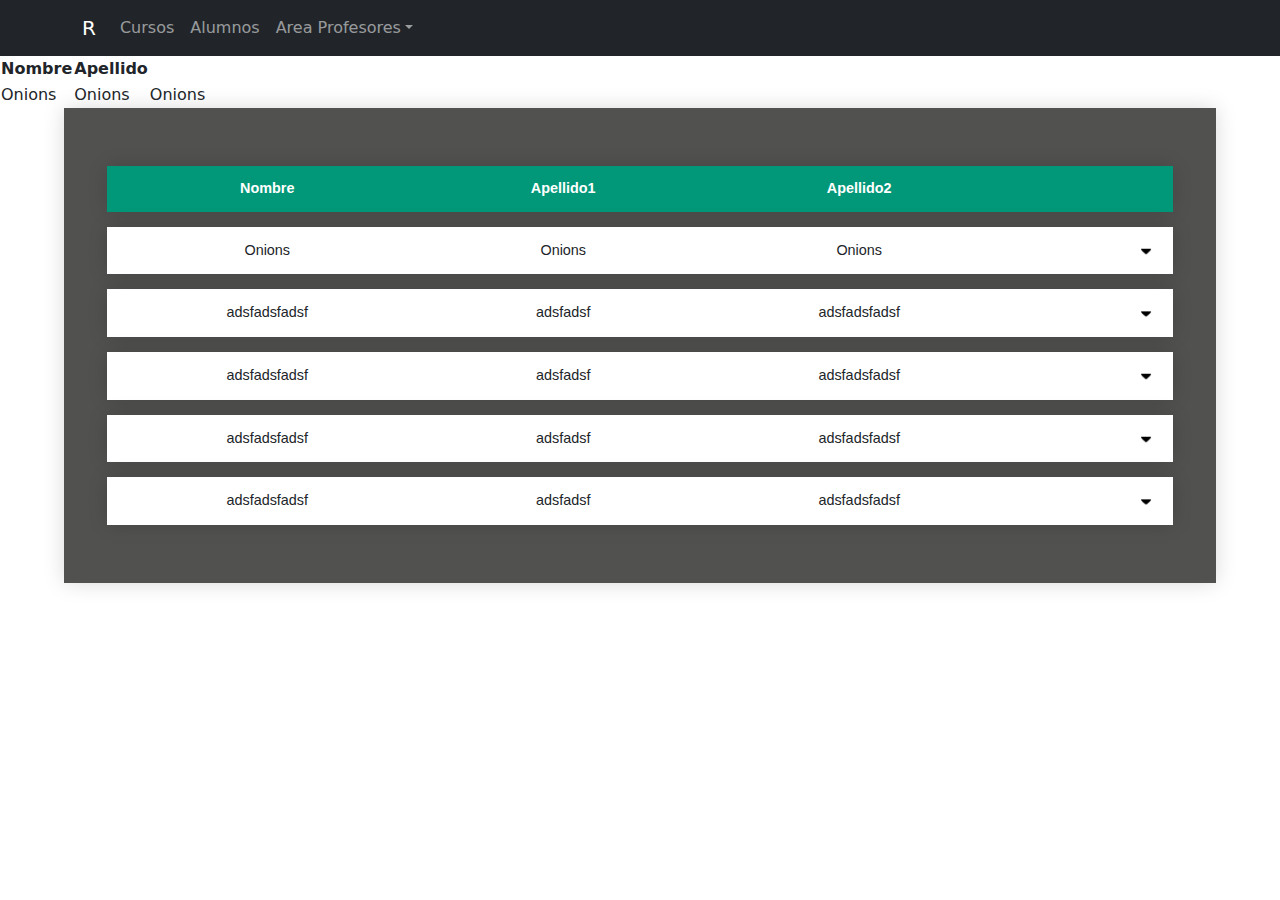
==== src/main/webapp/WEB-INF/templates/alumnos.html @ d771a521 "adaptacion servlet al html" ====
<!DOCTYPE html>
<html lang="en" xmlns:th="http://www.thymeleaf.org">
<head>
    <meta charset="UTF-8">
    <meta http-equiv="X-UA-Compatible" content="IE=edge">
    <meta name="viewport" content="width=device-width, initial-scale=1.0">
    <link rel="stylesheet" href="alumno.css"/>
    <link rel="stylesheet" href="bootstrap.min.css"/>
    <title>Document</title>
</head>
<body>

    <nav class="navbar navbar-expand-xl navbar-dark bg-dark">
          <div class="container">
            <a class="navbar-brand" href="#">R</a>
            <button class="navbar-toggler d-lg-none" type="button" data-bs-toggle="collapse" data-bs-target="#collapsibleNavId" aria-controls="collapsibleNavId"
                aria-expanded="false" aria-label="Toggle navigation">
                <span class="navbar-toggler-icon"></span>
            </button>
            <div class="collapse navbar-collapse" id="collapsibleNavId">
                <ul class="navbar-nav me-auto mt-2 mt-lg-0">
                    <li class="nav-item active">
                        <a class="nav-link" href="#">Cursos <span class="visually-hidden">(current)</span></a>
                    </li>
                    <li class="nav-item">
                        <a class="nav-link" href="alumnos.html">Alumnos</a>
                    </li>
                    <li class="nav-item dropdown">
                        <a class="nav-link dropdown-toggle" href="#" id="dropdownId" data-bs-toggle="dropdown" aria-haspopup="true" aria-expanded="false">Area Profesores</a>
                        <div class="dropdown-menu" aria-labelledby="dropdownId">
                            <a class="dropdown-item" href="#">Action 1</a>
                            <a class="dropdown-item" href="#">Action 2</a>
                        </div>
                    </li>
                </ul>
             
            </div>
      </div>
    </nav>
 <table>
          <tr>
              <th>Nombre</th>
              <th>Apellido</th>
          </tr>

          <tr th:each="Alumnos : ${Alumnos}">
              <td th:text="${prod.Nombre}">Onions</td>
              <td th:text="${prod.name}">Onions</td>
              <td th:text="${prod.name}">Onions</td>
          </tr>

      <div id="resp-table">

      <table class="tabla-alumnos">
        <thead>    
            <tr>
                <th>Nombre</th>
                <th>Apellido1</th>
                <th>Apellido2</th>
                <th></th>
            </tr>
        </thead>
        <tbody>

            <tr th:each="Alumnos : ${Alumnos}">
                <td th:text="${prod.Nombre}">Onions</td>
                <td th:text="${prod.name}">Onions</td>
                <td th:text="${prod.name}">Onions</td>
                <td>
                    <div class="dropdown" style="float:right;">
                        <button class="dropbtn"> <img src="icons8-sort-down-26.png"></button>
                        <div class="dropdown-content">
                        <a href="#">Modificar</a>
                        <a href="#">Eliminar</a>
                        </div>
                      </div>

                 </td>
            </tr>

            <tr>
                <td scope="row">adsfadsfadsf</td>
                <td>adsfadsf</td>
                <td>adsfadsfadsf</td>
                <td>
                    <div class="dropdown" style="float:right;">
                        <button class="dropbtn"> <img src="icons8-sort-down-26.png" ></button>
                        <div class="dropdown-content">
                        <a href="#">Modificar</a>
                        <a href="#">Eliminar</a>
                        </div>
                      </div>

                 </td>
            </tr>

            <tr>
                  <td scope="row">adsfadsfadsf</td>
                  <td>adsfadsf</td>
                  <td>adsfadsfadsf</td>
                  <td>
                    <div class="dropdown" style="float:right;">
                        <button class="dropbtn"> <img src="icons8-sort-down-26.png" ></button>
                        <div class="dropdown-content">
                        <a href="#">Modificar</a>
                        <a href="#">Eliminar</a>
                        </div>
                      </div>

                 </td>
              </tr>

                <tr>
                  <td scope="row">adsfadsfadsf</td>
                  <td>adsfadsf</td>
                  <td>adsfadsfadsf</td>
                  <td>
                    <div class="dropdown" style="float:right;">
                        <button class="dropbtn"> <img src="icons8-sort-down-26.png" ></button>
                        <div class="dropdown-content">
                        <a href="#">Modificar</a>
                        <a href="#">Eliminar</a>
                        </div>
                      </div>

                 </td>
              </tr>

              <tr>
                <td scope="row">adsfadsfadsf</td>
                <td>adsfadsf</td>
                <td>adsfadsfadsf</td>
                <td>
                    <div class="dropdown" style="float:right;">
                        <button class="dropbtn"> <img src="icons8-sort-down-26.png" ></button>
                        <div class="dropdown-content">
                        <a href="#">Modificar</a>
                        <a href="#">Eliminar</a>
                        </div>
                      </div>

                 </td>
            </tr>
        </tbody>
      </table>
    </div>
    <script src="js/bootstrap.bundle.min.js"></script>
</body>
</html>
---- src/main/webapp/WEB-INF/templates/alumno.css ----
.tabla-alumnos{
    border-collapse: separate;
    border-spacing: 0 15px;
    margin-left:5% ;
    margin-right: 5%;
    padding: 3em;
    font-size: 0.9em;
    font-family: sans-serif;
    min-width: 90%;
    box-shadow: 0 0 20px rgba(0, 0, 0, 0.15);
    background-color: rgb(81, 81, 80);
}

.tabla-alumnos thead{
    background-color: #009879;
    color: #ffffff;
    text-align: center;
    border-radius: 5px;
    box-shadow: 0 0 20px rgba(0, 0, 0, 0.15);
}

.tabla-alumnos th,
.tabla-alumnos td {
    padding: 12px 15px;
    text-align: center;
}

.tabla-alumnos tbody tr {
    border-radius: 5px;
    box-shadow: 0 0 20px rgba(0, 0, 0, 0.15);
    background-color: white;

}

.tabla-alumnos tbody  tr td:last-of-type {
text-align: right;

}

.tabla-alumnos tbody tr:hover {
    background-color: #d1ecd1;
}


.tabla-alumnos tbody tr:last-of-type {
    border-bottom: 2px solid #009879;
}

.tabla-alumnos tbody tr.active-row {
    font-weight: bold;
    color: #009879;
    border-radius: 5px;
    box-shadow: 0 0 20px rgba(0, 0, 0, 0.15);
}

.tabla-alumnos tr td a{
    text-decoration: none;
    color: black;
    width: 30px;
}


.dropbtn {

    cursor: pointer;
    border: none;
    background-color: inherit;
  }
  
  .dropdown {
    position: relative;
    display: inline-block;
  }
  
  .dropdown-content {
    display: none;
    position: absolute;
    right: 0;
    background-color: #f9f9f9;
    min-width: 10em;
    box-shadow: 0px 8px 16px 0px rgba(0,0,0,0.2);
    z-index: 2;
    border-radius: 10px;
  }
  
  .dropdown-content a {
      text-align: left;
    color: black;
    padding: 3px 5px;
    min-width: 10em;
    text-decoration: none;
    display: block;
  }
  
  .dropdown-content a:hover {
      background-color: #f1f1f1;
      border-radius: 10px;

    }
  
  .dropdown:hover .dropdown-content {
    display: block;
  }
  
  .dropdown:hover .dropbtn {
    transform: rotate(180deg);
}

    .dropdown button img{
        height: 0.8em;
    }
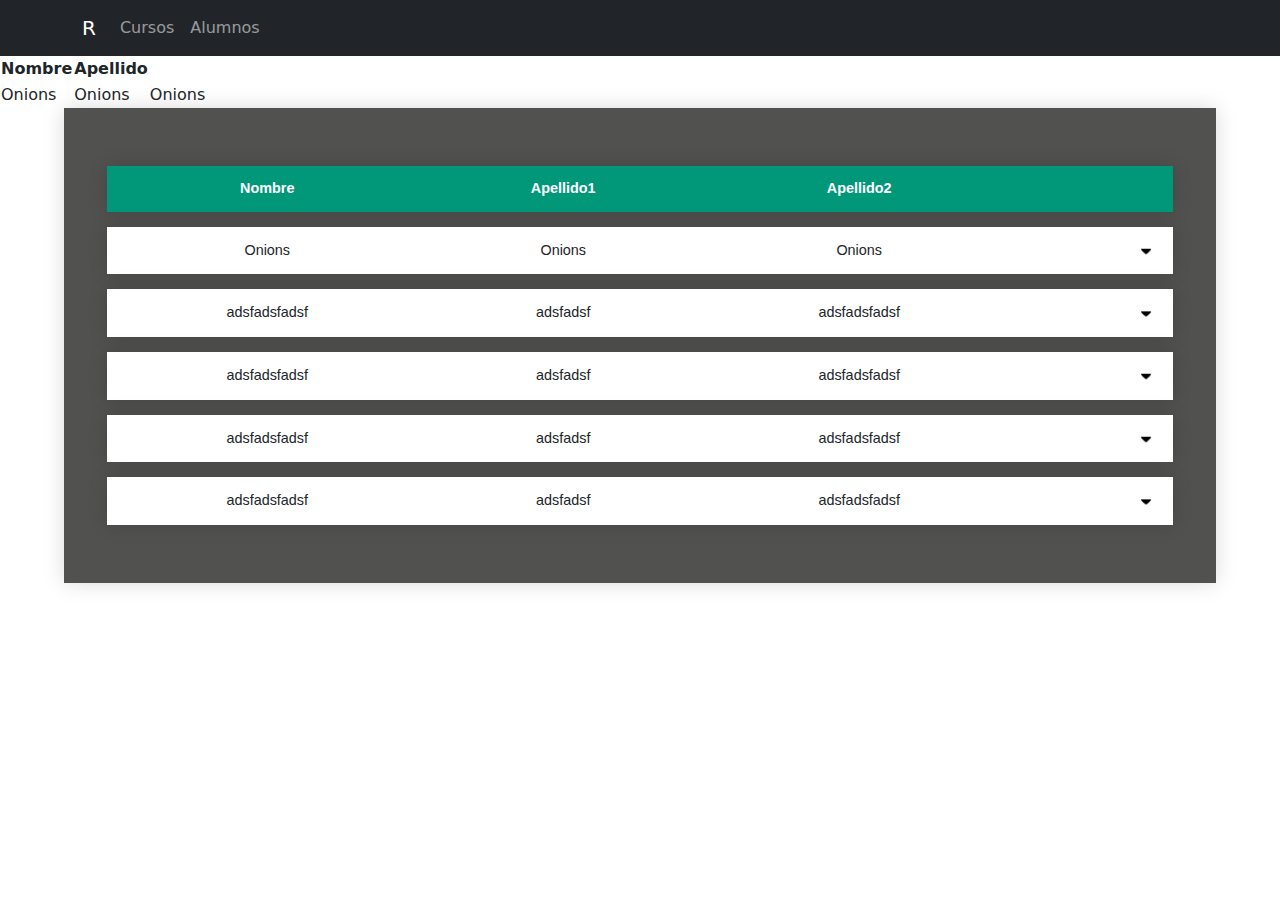
==== commit 12ff3d1a: "Arreglo navbar" ====
--- a/src/main/webapp/WEB-INF/templates/alumnos.html
+++ b/src/main/webapp/WEB-INF/templates/alumnos.html
@@ -9,34 +9,30 @@
     <title>Document</title>
 </head>
 <body>
+   
 
-    <nav class="navbar navbar-expand-xl navbar-dark bg-dark">
-          <div class="container">
-            <a class="navbar-brand" href="#">R</a>
-            <button class="navbar-toggler d-lg-none" type="button" data-bs-toggle="collapse" data-bs-target="#collapsibleNavId" aria-controls="collapsibleNavId"
-                aria-expanded="false" aria-label="Toggle navigation">
-                <span class="navbar-toggler-icon"></span>
-            </button>
-            <div class="collapse navbar-collapse" id="collapsibleNavId">
-                <ul class="navbar-nav me-auto mt-2 mt-lg-0">
-                    <li class="nav-item active">
-                        <a class="nav-link" href="#">Cursos <span class="visually-hidden">(current)</span></a>
-                    </li>
-                    <li class="nav-item">
-                        <a class="nav-link" href="alumnos.html">Alumnos</a>
-                    </li>
-                    <li class="nav-item dropdown">
-                        <a class="nav-link dropdown-toggle" href="#" id="dropdownId" data-bs-toggle="dropdown" aria-haspopup="true" aria-expanded="false">Area Profesores</a>
-                        <div class="dropdown-menu" aria-labelledby="dropdownId">
-                            <a class="dropdown-item" href="#">Action 1</a>
-                            <a class="dropdown-item" href="#">Action 2</a>
-                        </div>
-                    </li>
-                </ul>
-             
-            </div>
-      </div>
-    </nav>
+    <nav>
+        <nav class="navbar navbar-expand-xl navbar-dark bg-dark">
+              <div class="container">
+                <a class="navbar-brand" href="../index.html">R</a>
+                <button class="navbar-toggler d-lg-none" type="button" data-bs-toggle="collapse" data-bs-target="#collapsibleNavId" aria-controls="collapsibleNavId"
+                    aria-expanded="false" aria-label="Toggle navigation">
+                    <span class="navbar-toggler-icon"></span>
+                </button>
+                <div class="collapse navbar-collapse" id="collapsibleNavId">
+                    <ul class="navbar-nav me-auto mt-2 mt-lg-0">
+                        <li class="nav-item active">
+                            <a class="nav-link" href="Cursos/Curso.html">Cursos <span class="visually-hidden">(current)</span></a>
+                        </li>
+                        <li class="nav-item">
+                            <a class="nav-link" href="alumnos.html">Alumnos</a>
+                        </li>
+                    </ul>
+                 
+                </div>
+          </div>
+        </nav>
+
  <table>
           <tr>
               <th>Nombre</th>
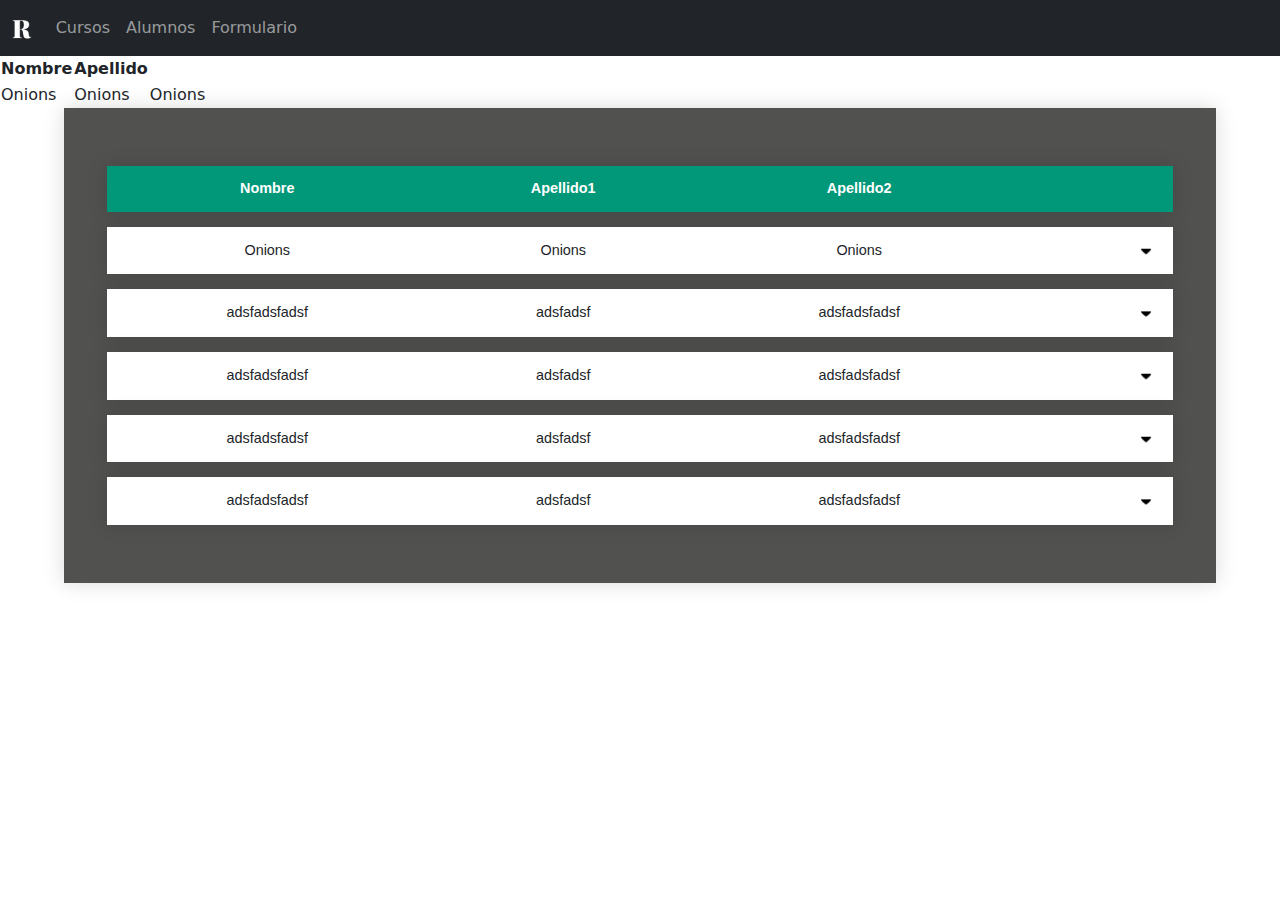
==== commit 266909c3: "Cambios varios" ====
--- a/src/main/webapp/WEB-INF/templates/alumnos.html
+++ b/src/main/webapp/WEB-INF/templates/alumnos.html
@@ -10,28 +10,26 @@
 </head>
 <body>
    
-
     <nav>
-        <nav class="navbar navbar-expand-xl navbar-dark bg-dark">
-              <div class="container">
-                <a class="navbar-brand" href="../index.html">R</a>
-                <button class="navbar-toggler d-lg-none" type="button" data-bs-toggle="collapse" data-bs-target="#collapsibleNavId" aria-controls="collapsibleNavId"
-                    aria-expanded="false" aria-label="Toggle navigation">
-                    <span class="navbar-toggler-icon"></span>
-                </button>
-                <div class="collapse navbar-collapse" id="collapsibleNavId">
-                    <ul class="navbar-nav me-auto mt-2 mt-lg-0">
+        <nav class="navbar navbar-expand-lg navbar-dark bg-dark">
+              <div class="container-fluid">
+                <a class="navbar-brand" href="../index.html"><img src="R.png" style="height: 1em;"></a>
+                     <ul class="navbar-nav me-auto mt-2 mt-lg-0">
                         <li class="nav-item active">
                             <a class="nav-link" href="Cursos/Curso.html">Cursos <span class="visually-hidden">(current)</span></a>
                         </li>
                         <li class="nav-item">
                             <a class="nav-link" href="alumnos.html">Alumnos</a>
                         </li>
+                        <li class="nav-item">
+                            <a class="nav-link" href="Apuntate/apuntate.html">Formulario</a>
+                        </li>
                     </ul>
                  
                 </div>
           </div>
         </nav>
+   
 
  <table>
           <tr>
@@ -68,6 +66,7 @@
                         <div class="dropdown-content">
                         <a href="#">Modificar</a>
                         <a href="#">Eliminar</a>
+                        <a href="#">Mostrar notas</a>
                         </div>
                       </div>
 
@@ -100,6 +99,8 @@
                         <div class="dropdown-content">
                         <a href="#">Modificar</a>
                         <a href="#">Eliminar</a>
+                        <a href="#">Mostrar notas</a>
+
                         </div>
                       </div>
 
@@ -116,6 +117,8 @@
                         <div class="dropdown-content">
                         <a href="#">Modificar</a>
                         <a href="#">Eliminar</a>
+                        <a href="#">Mostrar notas</a>
+
                         </div>
                       </div>
 
@@ -132,6 +135,8 @@
                         <div class="dropdown-content">
                         <a href="#">Modificar</a>
                         <a href="#">Eliminar</a>
+                        <a href="#">Mostrar notas</a>
+
                         </div>
                       </div>
 
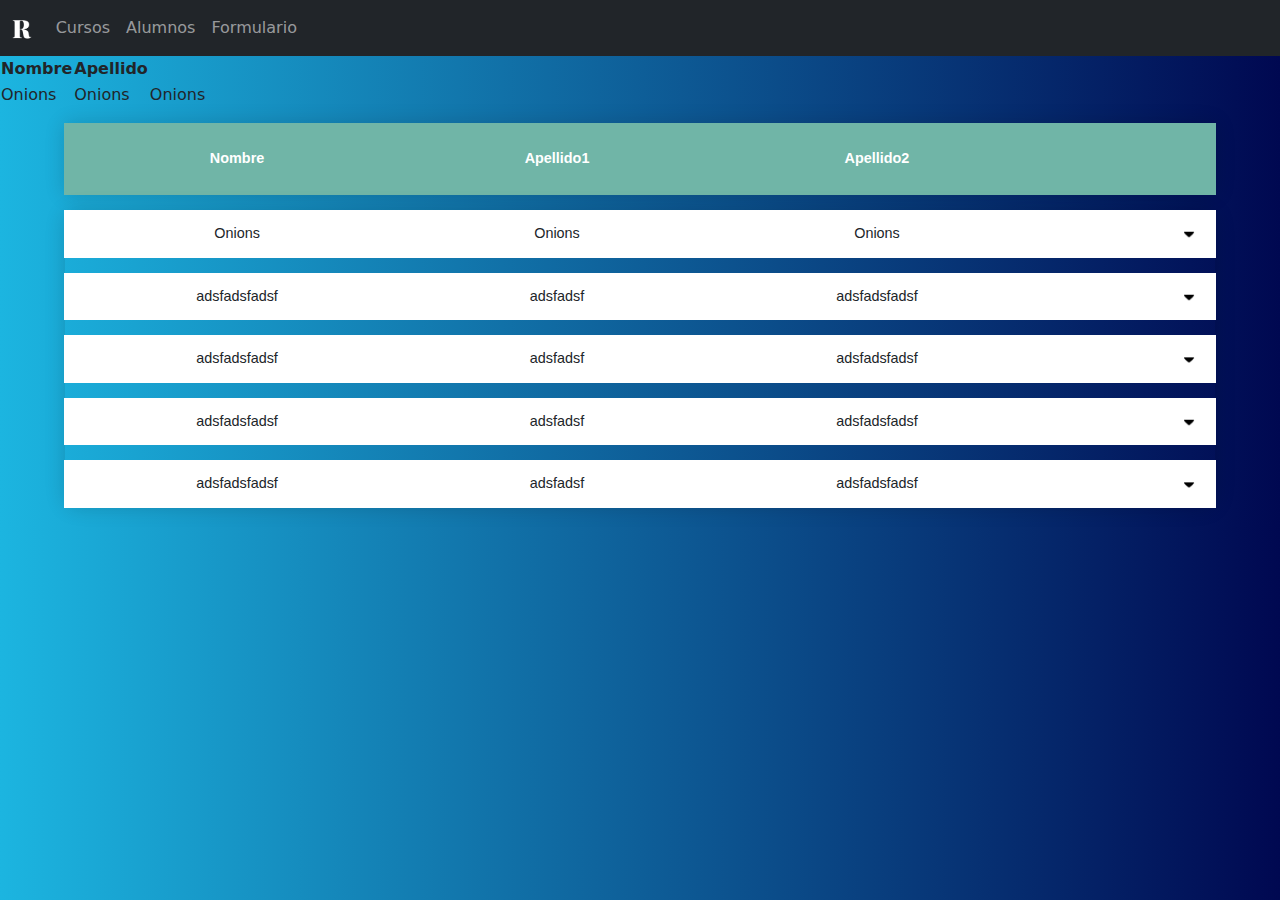
==== commit 1bb27e35: "Toques finales antes de diseño" ====
--- a/src/main/webapp/WEB-INF/templates/alumnos.html
+++ b/src/main/webapp/WEB-INF/templates/alumnos.html
@@ -44,6 +44,7 @@
           </tr>
 
       <div id="resp-table">
+</table>
 
       <table class="tabla-alumnos">
         <thead>    
@@ -64,9 +65,9 @@
                     <div class="dropdown" style="float:right;">
                         <button class="dropbtn"> <img src="icons8-sort-down-26.png"></button>
                         <div class="dropdown-content">
-                        <a href="#">Modificar</a>
-                        <a href="#">Eliminar</a>
-                        <a href="#">Mostrar notas</a>
+                            <a href="Apuntate/apuntate.html">Modificar</a>
+                            <a href="#">Eliminar</a>
+                        <a href="Mostrar NOtas/mostrar.html">Mostrar notas</a>
                         </div>
                       </div>
 
@@ -75,14 +76,16 @@
 
             <tr>
                 <td scope="row">adsfadsfadsf</td>
-                <td>adsfadsf</td>
+                <td >adsfadsf</td>
                 <td>adsfadsfadsf</td>
                 <td>
                     <div class="dropdown" style="float:right;">
                         <button class="dropbtn"> <img src="icons8-sort-down-26.png" ></button>
                         <div class="dropdown-content">
-                        <a href="#">Modificar</a>
-                        <a href="#">Eliminar</a>
+                            <a href="Apuntate/apuntate.html">Modificar</a>
+                            <a href="#">Eliminar</a>
+                        <a href="Mostrar NOtas/mostrar.html">Mostrar notas</a>
+
                         </div>
                       </div>
 
@@ -97,9 +100,10 @@
                     <div class="dropdown" style="float:right;">
                         <button class="dropbtn"> <img src="icons8-sort-down-26.png" ></button>
                         <div class="dropdown-content">
-                        <a href="#">Modificar</a>
+                        <a href="Apuntate/apuntate.html">Modificar</a>
                         <a href="#">Eliminar</a>
-                        <a href="#">Mostrar notas</a>
+                        <a href="Mostrar NOtas/mostrar.html">Mostrar notas</a>
+
 
                         </div>
                       </div>
@@ -115,9 +119,9 @@
                     <div class="dropdown" style="float:right;">
                         <button class="dropbtn"> <img src="icons8-sort-down-26.png" ></button>
                         <div class="dropdown-content">
-                        <a href="#">Modificar</a>
-                        <a href="#">Eliminar</a>
-                        <a href="#">Mostrar notas</a>
+                            <a href="Apuntate/apuntate.html">Modificar</a>
+                            <a href="#">Eliminar</a>
+                        <a href="Mostrar NOtas/mostrar.html">Mostrar notas</a>
 
                         </div>
                       </div>
@@ -133,9 +137,9 @@
                     <div class="dropdown" style="float:right;">
                         <button class="dropbtn"> <img src="icons8-sort-down-26.png" ></button>
                         <div class="dropdown-content">
-                        <a href="#">Modificar</a>
+                        <a href="Apuntate/apuntate.html">Modificar</a>
                         <a href="#">Eliminar</a>
-                        <a href="#">Mostrar notas</a>
+                        <a href="Mostrar NOtas/mostrar.html">Mostrar notas</a>
 
                         </div>
                       </div>
@@ -145,6 +149,13 @@
         </tbody>
       </table>
     </div>
+
+  
+
+
+
+
+
     <script src="js/bootstrap.bundle.min.js"></script>
 </body>
 </html>--- a/src/main/webapp/WEB-INF/templates/alumno.css
+++ b/src/main/webapp/WEB-INF/templates/alumno.css
@@ -1,23 +1,37 @@
+body{
+  background: linear-gradient(90deg, #1CB5E0 0%, #000851 100%);
+  font-family: Arial, Helvetica, sans-serif;
+}
+
+
 .tabla-alumnos{
     border-collapse: separate;
     border-spacing: 0 15px;
     margin-left:5% ;
     margin-right: 5%;
-    padding: 3em;
     font-size: 0.9em;
     font-family: sans-serif;
     min-width: 90%;
-    box-shadow: 0 0 20px rgba(0, 0, 0, 0.15);
-    background-color: rgb(81, 81, 80);
+    border-radius: 10px;
+    
 }
 
 .tabla-alumnos thead{
-    background-color: #009879;
+    background-color: #70b5a7;
     color: #ffffff;
     text-align: center;
     border-radius: 5px;
     box-shadow: 0 0 20px rgba(0, 0, 0, 0.15);
 }
+
+.tabla-alumnos thead tr{
+  height: 5em;
+  font-weight: bolder;
+  border-radius: 5px;
+}
+
+
+
 
 .tabla-alumnos th,
 .tabla-alumnos td {
@@ -25,20 +39,21 @@
     text-align: center;
 }
 
-.tabla-alumnos tbody tr {
-    border-radius: 5px;
+.tabla-alumnos tbody {
     box-shadow: 0 0 20px rgba(0, 0, 0, 0.15);
     background-color: white;
+    border-radius: 1em;
+  }
 
+.tabla-alumnos tbody tr {
+  border-radius: 5px;
 }
 
-.tabla-alumnos tbody  tr td:last-of-type {
-text-align: right;
 
-}
+
 
 .tabla-alumnos tbody tr:hover {
-    background-color: #d1ecd1;
+  color: #898989;
 }
 
 
@@ -108,4 +123,6 @@
 
     .dropdown button img{
         height: 0.8em;
-    }+    }
+
+    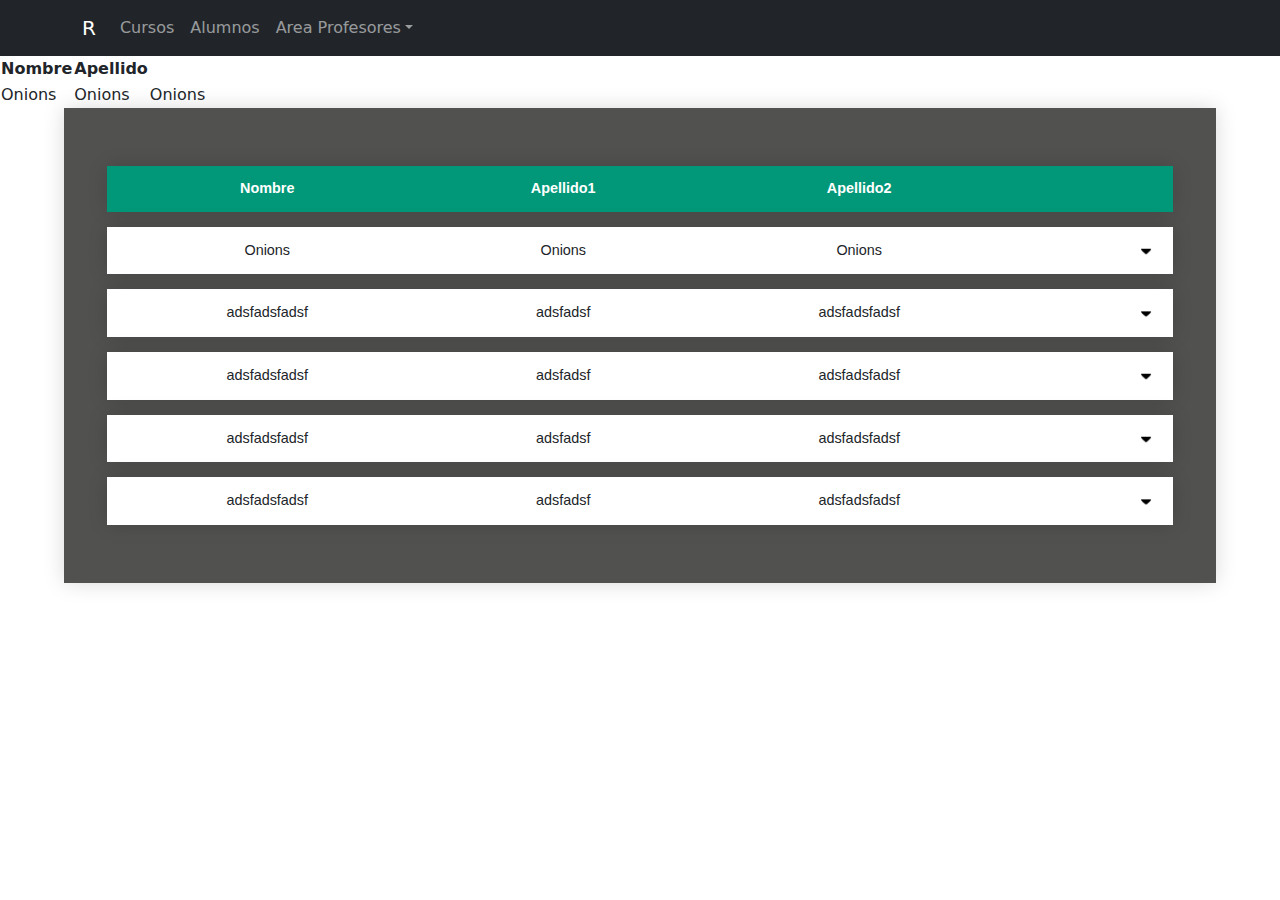
==== commit ba524c4a: "uniendo ramas en uso2" ====
--- a/src/main/webapp/WEB-INF/templates/alumnos.html
+++ b/src/main/webapp/WEB-INF/templates/alumnos.html
@@ -9,28 +9,34 @@
     <title>Document</title>
 </head>
 <body>
-   
-    <nav>
-        <nav class="navbar navbar-expand-lg navbar-dark bg-dark">
-              <div class="container-fluid">
-                <a class="navbar-brand" href="../index.html"><img src="R.png" style="height: 1em;"></a>
-                     <ul class="navbar-nav me-auto mt-2 mt-lg-0">
-                        <li class="nav-item active">
-                            <a class="nav-link" href="Cursos/Curso.html">Cursos <span class="visually-hidden">(current)</span></a>
-                        </li>
-                        <li class="nav-item">
-                            <a class="nav-link" href="alumnos.html">Alumnos</a>
-                        </li>
-                        <li class="nav-item">
-                            <a class="nav-link" href="Apuntate/apuntate.html">Formulario</a>
-                        </li>
-                    </ul>
-                 
-                </div>
-          </div>
-        </nav>
-   
 
+    <nav class="navbar navbar-expand-xl navbar-dark bg-dark">
+          <div class="container">
+            <a class="navbar-brand" href="#">R</a>
+            <button class="navbar-toggler d-lg-none" type="button" data-bs-toggle="collapse" data-bs-target="#collapsibleNavId" aria-controls="collapsibleNavId"
+                aria-expanded="false" aria-label="Toggle navigation">
+                <span class="navbar-toggler-icon"></span>
+            </button>
+            <div class="collapse navbar-collapse" id="collapsibleNavId">
+                <ul class="navbar-nav me-auto mt-2 mt-lg-0">
+                    <li class="nav-item active">
+                        <a class="nav-link" href="#">Cursos <span class="visually-hidden">(current)</span></a>
+                    </li>
+                    <li class="nav-item">
+                        <a class="nav-link" href="alumnos.html">Alumnos</a>
+                    </li>
+                    <li class="nav-item dropdown">
+                        <a class="nav-link dropdown-toggle" href="#" id="dropdownId" data-bs-toggle="dropdown" aria-haspopup="true" aria-expanded="false">Area Profesores</a>
+                        <div class="dropdown-menu" aria-labelledby="dropdownId">
+                            <a class="dropdown-item" href="#">Action 1</a>
+                            <a class="dropdown-item" href="#">Action 2</a>
+                        </div>
+                    </li>
+                </ul>
+             
+            </div>
+      </div>
+    </nav>
  <table>
           <tr>
               <th>Nombre</th>
@@ -44,7 +50,6 @@
           </tr>
 
       <div id="resp-table">
-</table>
 
       <table class="tabla-alumnos">
         <thead>    
@@ -65,9 +70,8 @@
                     <div class="dropdown" style="float:right;">
                         <button class="dropbtn"> <img src="icons8-sort-down-26.png"></button>
                         <div class="dropdown-content">
-                            <a href="Apuntate/apuntate.html">Modificar</a>
-                            <a href="#">Eliminar</a>
-                        <a href="Mostrar NOtas/mostrar.html">Mostrar notas</a>
+                        <a href="#">Modificar</a>
+                        <a href="#">Eliminar</a>
                         </div>
                       </div>
 
@@ -76,16 +80,14 @@
 
             <tr>
                 <td scope="row">adsfadsfadsf</td>
-                <td >adsfadsf</td>
+                <td>adsfadsf</td>
                 <td>adsfadsfadsf</td>
                 <td>
                     <div class="dropdown" style="float:right;">
                         <button class="dropbtn"> <img src="icons8-sort-down-26.png" ></button>
                         <div class="dropdown-content">
-                            <a href="Apuntate/apuntate.html">Modificar</a>
-                            <a href="#">Eliminar</a>
-                        <a href="Mostrar NOtas/mostrar.html">Mostrar notas</a>
-
+                        <a href="#">Modificar</a>
+                        <a href="#">Eliminar</a>
                         </div>
                       </div>
 
@@ -100,11 +102,8 @@
                     <div class="dropdown" style="float:right;">
                         <button class="dropbtn"> <img src="icons8-sort-down-26.png" ></button>
                         <div class="dropdown-content">
-                        <a href="Apuntate/apuntate.html">Modificar</a>
+                        <a href="#">Modificar</a>
                         <a href="#">Eliminar</a>
-                        <a href="Mostrar NOtas/mostrar.html">Mostrar notas</a>
-
-
                         </div>
                       </div>
 
@@ -119,10 +118,8 @@
                     <div class="dropdown" style="float:right;">
                         <button class="dropbtn"> <img src="icons8-sort-down-26.png" ></button>
                         <div class="dropdown-content">
-                            <a href="Apuntate/apuntate.html">Modificar</a>
-                            <a href="#">Eliminar</a>
-                        <a href="Mostrar NOtas/mostrar.html">Mostrar notas</a>
-
+                        <a href="#">Modificar</a>
+                        <a href="#">Eliminar</a>
                         </div>
                       </div>
 
@@ -137,10 +134,8 @@
                     <div class="dropdown" style="float:right;">
                         <button class="dropbtn"> <img src="icons8-sort-down-26.png" ></button>
                         <div class="dropdown-content">
-                        <a href="Apuntate/apuntate.html">Modificar</a>
+                        <a href="#">Modificar</a>
                         <a href="#">Eliminar</a>
-                        <a href="Mostrar NOtas/mostrar.html">Mostrar notas</a>
-
                         </div>
                       </div>
 
@@ -149,13 +144,6 @@
         </tbody>
       </table>
     </div>
-
-  
-
-
-
-
-
     <script src="js/bootstrap.bundle.min.js"></script>
 </body>
 </html>--- a/src/main/webapp/WEB-INF/templates/alumno.css
+++ b/src/main/webapp/WEB-INF/templates/alumno.css
@@ -1,37 +1,23 @@
-body{
-  background: linear-gradient(90deg, #1CB5E0 0%, #000851 100%);
-  font-family: Arial, Helvetica, sans-serif;
-}
-
-
 .tabla-alumnos{
     border-collapse: separate;
     border-spacing: 0 15px;
     margin-left:5% ;
     margin-right: 5%;
+    padding: 3em;
     font-size: 0.9em;
     font-family: sans-serif;
     min-width: 90%;
-    border-radius: 10px;
-    
+    box-shadow: 0 0 20px rgba(0, 0, 0, 0.15);
+    background-color: rgb(81, 81, 80);
 }
 
 .tabla-alumnos thead{
-    background-color: #70b5a7;
+    background-color: #009879;
     color: #ffffff;
     text-align: center;
     border-radius: 5px;
     box-shadow: 0 0 20px rgba(0, 0, 0, 0.15);
 }
-
-.tabla-alumnos thead tr{
-  height: 5em;
-  font-weight: bolder;
-  border-radius: 5px;
-}
-
-
-
 
 .tabla-alumnos th,
 .tabla-alumnos td {
@@ -39,21 +25,20 @@
     text-align: center;
 }
 
-.tabla-alumnos tbody {
+.tabla-alumnos tbody tr {
+    border-radius: 5px;
     box-shadow: 0 0 20px rgba(0, 0, 0, 0.15);
     background-color: white;
-    border-radius: 1em;
-  }
 
-.tabla-alumnos tbody tr {
-  border-radius: 5px;
 }
 
+.tabla-alumnos tbody  tr td:last-of-type {
+text-align: right;
 
-
+}
 
 .tabla-alumnos tbody tr:hover {
-  color: #898989;
+    background-color: #d1ecd1;
 }
 
 
@@ -123,6 +108,4 @@
 
     .dropdown button img{
         height: 0.8em;
-    }
-
-    +    }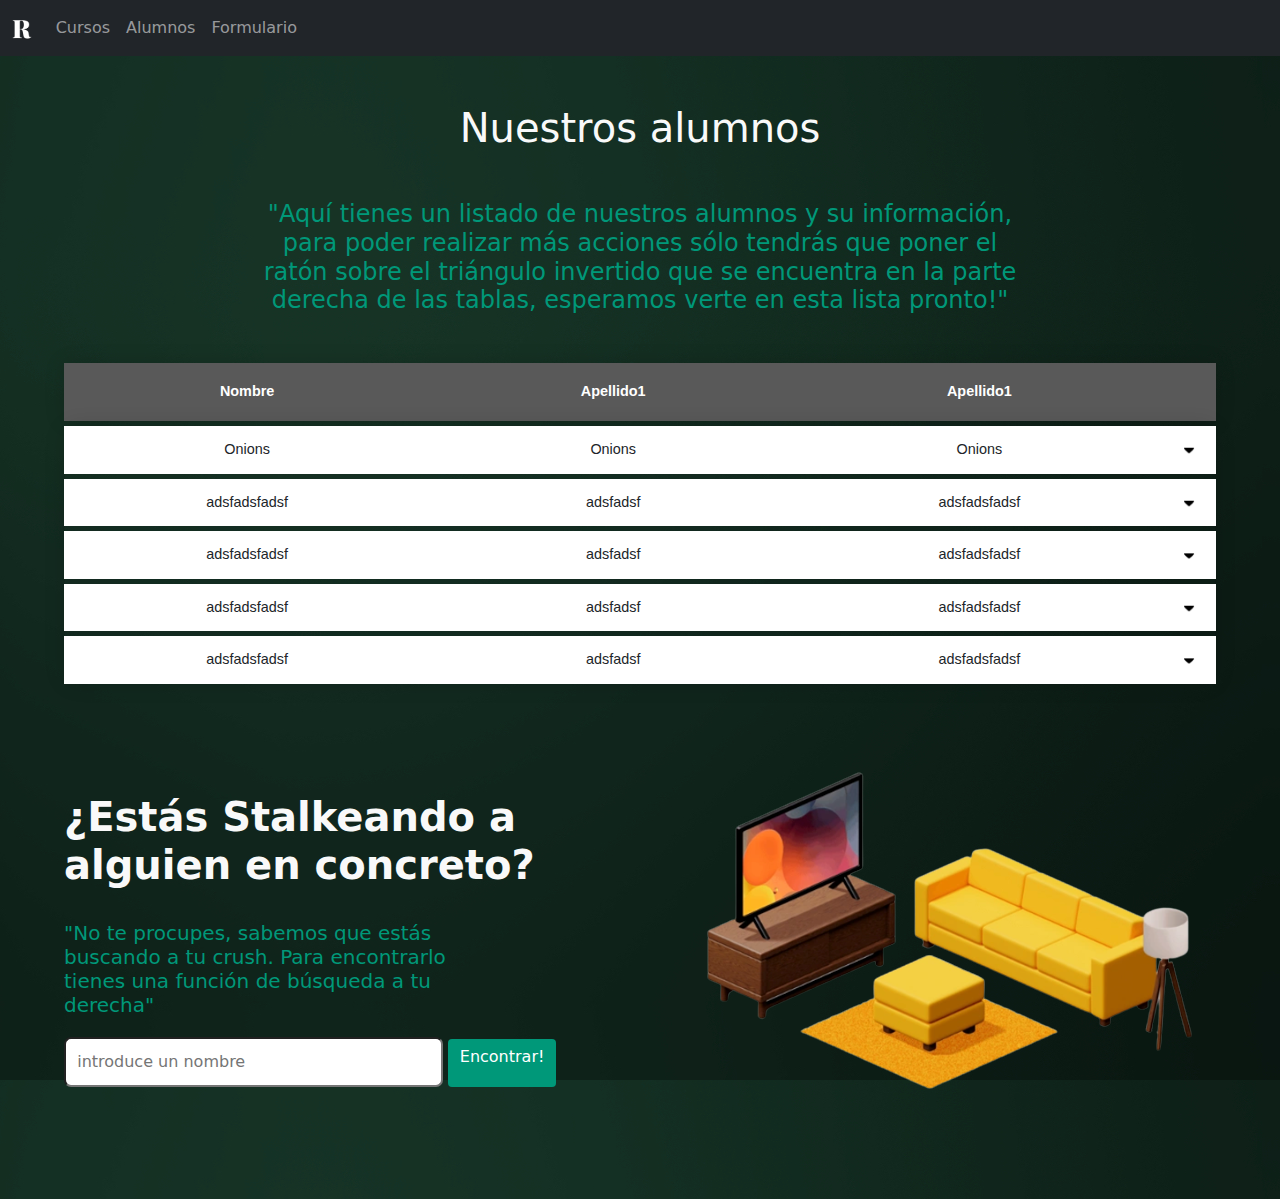
==== commit b54593f6: "Termino la pagina alumnos" ====
--- a/src/main/webapp/WEB-INF/templates/alumnos.html
+++ b/src/main/webapp/WEB-INF/templates/alumnos.html
@@ -9,56 +9,50 @@
     <title>Document</title>
 </head>
 <body>
+   <header>
+       
+           <nav>
+               <nav class="navbar navbar-expand-lg navbar-dark bg-dark">
+                     <div class="container-fluid">
+                       <a class="navbar-brand" href="../index.html"><img src="R.png" style="height: 1em;"></a>
+                            <ul class="navbar-nav me-auto mt-2 mt-lg-0">
+                               <li class="nav-item active">
+                                   <a class="nav-link" href="Cursos/Curso.html">Cursos <span class="visually-hidden">(current)</span></a>
+                               </li>
+                               <li class="nav-item">
+                                   <a class="nav-link" href="alumnos.html">Alumnos</a>
+                               </li>
+                               <li class="nav-item">
+                                   <a class="nav-link" href="Apuntate/apuntate.html">Formulario</a>
+                               </li>
+                           </ul>
+                        
+                       </div>
+                 </div>
+               </nav>
 
-    <nav class="navbar navbar-expand-xl navbar-dark bg-dark">
-          <div class="container">
-            <a class="navbar-brand" href="#">R</a>
-            <button class="navbar-toggler d-lg-none" type="button" data-bs-toggle="collapse" data-bs-target="#collapsibleNavId" aria-controls="collapsibleNavId"
-                aria-expanded="false" aria-label="Toggle navigation">
-                <span class="navbar-toggler-icon"></span>
-            </button>
-            <div class="collapse navbar-collapse" id="collapsibleNavId">
-                <ul class="navbar-nav me-auto mt-2 mt-lg-0">
-                    <li class="nav-item active">
-                        <a class="nav-link" href="#">Cursos <span class="visually-hidden">(current)</span></a>
-                    </li>
-                    <li class="nav-item">
-                        <a class="nav-link" href="alumnos.html">Alumnos</a>
-                    </li>
-                    <li class="nav-item dropdown">
-                        <a class="nav-link dropdown-toggle" href="#" id="dropdownId" data-bs-toggle="dropdown" aria-haspopup="true" aria-expanded="false">Area Profesores</a>
-                        <div class="dropdown-menu" aria-labelledby="dropdownId">
-                            <a class="dropdown-item" href="#">Action 1</a>
-                            <a class="dropdown-item" href="#">Action 2</a>
-                        </div>
-                    </li>
-                </ul>
-             
-            </div>
-      </div>
-    </nav>
- <table>
-          <tr>
-              <th>Nombre</th>
-              <th>Apellido</th>
-          </tr>
+   </header>
 
-          <tr th:each="Alumnos : ${Alumnos}">
-              <td th:text="${prod.Nombre}">Onions</td>
-              <td th:text="${prod.name}">Onions</td>
-              <td th:text="${prod.name}">Onions</td>
-          </tr>
+   <div class="Nuestros">
+       <h1>Nuestros alumnos</h1>
+       <h4 style="margin-top:2em ;">"Aquí tienes un listado de nuestros alumnos y su información, para poder realizar más acciones sólo tendrás que poner el ratón sobre
+           el triángulo invertido que se encuentra en la parte derecha de las tablas, esperamos verte en esta lista pronto!"
+       </h4>
 
-      <div id="resp-table">
+   </div>
+
+</table>
 
       <table class="tabla-alumnos">
         <thead>    
             <tr>
-                <th>Nombre</th>
-                <th>Apellido1</th>
-                <th>Apellido2</th>
-                <th></th>
+                <th style="width: 32%;">Nombre</th>
+                <th style="width: 32%;">Apellido1</th>
+                <th style="width: 32%;">Apellido1</th>
+                <th style="width: 3%;"></th>
+
             </tr>
+
         </thead>
         <tbody>
 
@@ -70,8 +64,9 @@
                     <div class="dropdown" style="float:right;">
                         <button class="dropbtn"> <img src="icons8-sort-down-26.png"></button>
                         <div class="dropdown-content">
-                        <a href="#">Modificar</a>
-                        <a href="#">Eliminar</a>
+                            <a href="Apuntate/apuntate.html">Modificar</a>
+                            <a href="#">Eliminar</a>
+                        <a href="Mostrar NOtas/mostrar.html">Mostrar notas</a>
                         </div>
                       </div>
 
@@ -80,14 +75,16 @@
 
             <tr>
                 <td scope="row">adsfadsfadsf</td>
-                <td>adsfadsf</td>
+                <td >adsfadsf</td>
                 <td>adsfadsfadsf</td>
                 <td>
                     <div class="dropdown" style="float:right;">
                         <button class="dropbtn"> <img src="icons8-sort-down-26.png" ></button>
                         <div class="dropdown-content">
-                        <a href="#">Modificar</a>
-                        <a href="#">Eliminar</a>
+                            <a href="Apuntate/apuntate.html">Modificar</a>
+                            <a href="#">Eliminar</a>
+                        <a href="Mostrar NOtas/mostrar.html">Mostrar notas</a>
+
                         </div>
                       </div>
 
@@ -102,8 +99,11 @@
                     <div class="dropdown" style="float:right;">
                         <button class="dropbtn"> <img src="icons8-sort-down-26.png" ></button>
                         <div class="dropdown-content">
-                        <a href="#">Modificar</a>
+                        <a href="Apuntate/apuntate.html">Modificar</a>
                         <a href="#">Eliminar</a>
+                        <a href="Mostrar NOtas/mostrar.html">Mostrar notas</a>
+
+
                         </div>
                       </div>
 
@@ -118,8 +118,10 @@
                     <div class="dropdown" style="float:right;">
                         <button class="dropbtn"> <img src="icons8-sort-down-26.png" ></button>
                         <div class="dropdown-content">
-                        <a href="#">Modificar</a>
-                        <a href="#">Eliminar</a>
+                            <a href="Apuntate/apuntate.html">Modificar</a>
+                            <a href="#">Eliminar</a>
+                        <a href="Mostrar NOtas/mostrar.html">Mostrar notas</a>
+
                         </div>
                       </div>
 
@@ -134,8 +136,10 @@
                     <div class="dropdown" style="float:right;">
                         <button class="dropbtn"> <img src="icons8-sort-down-26.png" ></button>
                         <div class="dropdown-content">
-                        <a href="#">Modificar</a>
+                        <a href="Apuntate/apuntate.html">Modificar</a>
                         <a href="#">Eliminar</a>
+                        <a href="Mostrar NOtas/mostrar.html">Mostrar notas</a>
+
                         </div>
                       </div>
 
@@ -144,6 +148,30 @@
         </tbody>
       </table>
     </div>
+
+    <div class="noEncontrar">
+        <div style="width: 80%;">
+            <h1 style="font-weight:bolder; text-align: left;">¿Estás Stalkeando a alguien en concreto?</h1>
+            <br>
+            <h5 style="color:  #009879 ; width: 80%; text-align: left; margin-bottom: 1em;">"No te procupes, sabemos que estás buscando a tu crush. Para encontrarlo tienes una función de búsqueda a tu derecha"
+            </h5>
+            <form action="">
+                <input type="text" id="buscar" placeholder="introduce un nombre">
+                <a name="" id="" class="btn btn-primary" href="#" role="button" style="background-color:#009879; border: none; text-align: center;">Encontrar!</a>
+            </form>
+        </div> 
+
+            <img src="imagenes/habitación.png" style="height: 70%; float: right; ">
+
+       
+
+    </div>
+
+   
+
+
+
+
     <script src="js/bootstrap.bundle.min.js"></script>
 </body>
 </html>--- a/src/main/webapp/WEB-INF/templates/alumno.css
+++ b/src/main/webapp/WEB-INF/templates/alumno.css
@@ -1,22 +1,59 @@
+body{
+  background-image: url(green.jpg);
+  background-size: 150%;
+  font-family: Arial, Helvetica, sans-serif;
+  box-sizing: border-box;
+}
+
+header{
+  margin-bottom: 3em;
+}
+
+h1{
+  text-align: center;
+  color: #f9f9f9;
+  margin-top: 10%;
+  font-weight: bolder;
+}
+
+h4{
+  text-align: center;
+  color: #009879;
+}
+
+.Nuestros{
+  width: 60%;
+margin-left: 20%;
+margin-right: 20%;
+}
+
 .tabla-alumnos{
+  margin-top: 3em;
     border-collapse: separate;
-    border-spacing: 0 15px;
+    border-spacing: 0 5px;
     margin-left:5% ;
     margin-right: 5%;
-    padding: 3em;
     font-size: 0.9em;
     font-family: sans-serif;
     min-width: 90%;
-    box-shadow: 0 0 20px rgba(0, 0, 0, 0.15);
-    background-color: rgb(81, 81, 80);
+    
 }
 
 .tabla-alumnos thead{
-    background-color: #009879;
     color: #ffffff;
     text-align: center;
     border-radius: 5px;
     box-shadow: 0 0 20px rgba(0, 0, 0, 0.15);
+    background-color: #009879;
+
+}
+
+.tabla-alumnos thead tr{
+  height: 4em;
+  font-weight: bolder;
+  background-color: #595959;
+  border-radius: 5px;
+  padding: 5px;
 }
 
 .tabla-alumnos th,
@@ -25,32 +62,17 @@
     text-align: center;
 }
 
-.tabla-alumnos tbody tr {
-    border-radius: 5px;
+.tabla-alumnos tbody {
     box-shadow: 0 0 20px rgba(0, 0, 0, 0.15);
     background-color: white;
+    border-radius: 1em;
+  }
 
+.tabla-alumnos tbody tr {
+  border-radius: 5px;
 }
-
-.tabla-alumnos tbody  tr td:last-of-type {
-text-align: right;
-
-}
-
 .tabla-alumnos tbody tr:hover {
-    background-color: #d1ecd1;
-}
-
-
-.tabla-alumnos tbody tr:last-of-type {
-    border-bottom: 2px solid #009879;
-}
-
-.tabla-alumnos tbody tr.active-row {
-    font-weight: bold;
-    color: #009879;
-    border-radius: 5px;
-    box-shadow: 0 0 20px rgba(0, 0, 0, 0.15);
+  color: #898989;
 }
 
 .tabla-alumnos tr td a{
@@ -108,4 +130,54 @@
 
     .dropdown button img{
         height: 0.8em;
-    }+    }
+
+.noEncontrar{
+  display: flex;
+  flex-direction: row;
+  margin-top: 2.5em;
+  margin-bottom: 3em;
+}
+
+.noEncontrar div{
+display: flex;
+flex-direction: column;
+align-items: baseline;
+padding: 4em;
+text-align: center;
+}
+
+.noEncontrar div form input{
+justify-self: right;
+width: 70%;
+padding: 0.7em;
+border-radius: 7px;
+
+}
+
+.noEncontrar div form label{
+  color: #009879;
+  font-size: large;
+  font-weight: bold;
+}
+
+form{
+  text-align: left;
+  width: 100%;
+}
+
+form a{
+height: 3em;
+text-align: center;
+}
+
+.image-container{
+  display: flex;
+  justify-content: right;
+  align-items: center;
+
+
+}
+
+
+
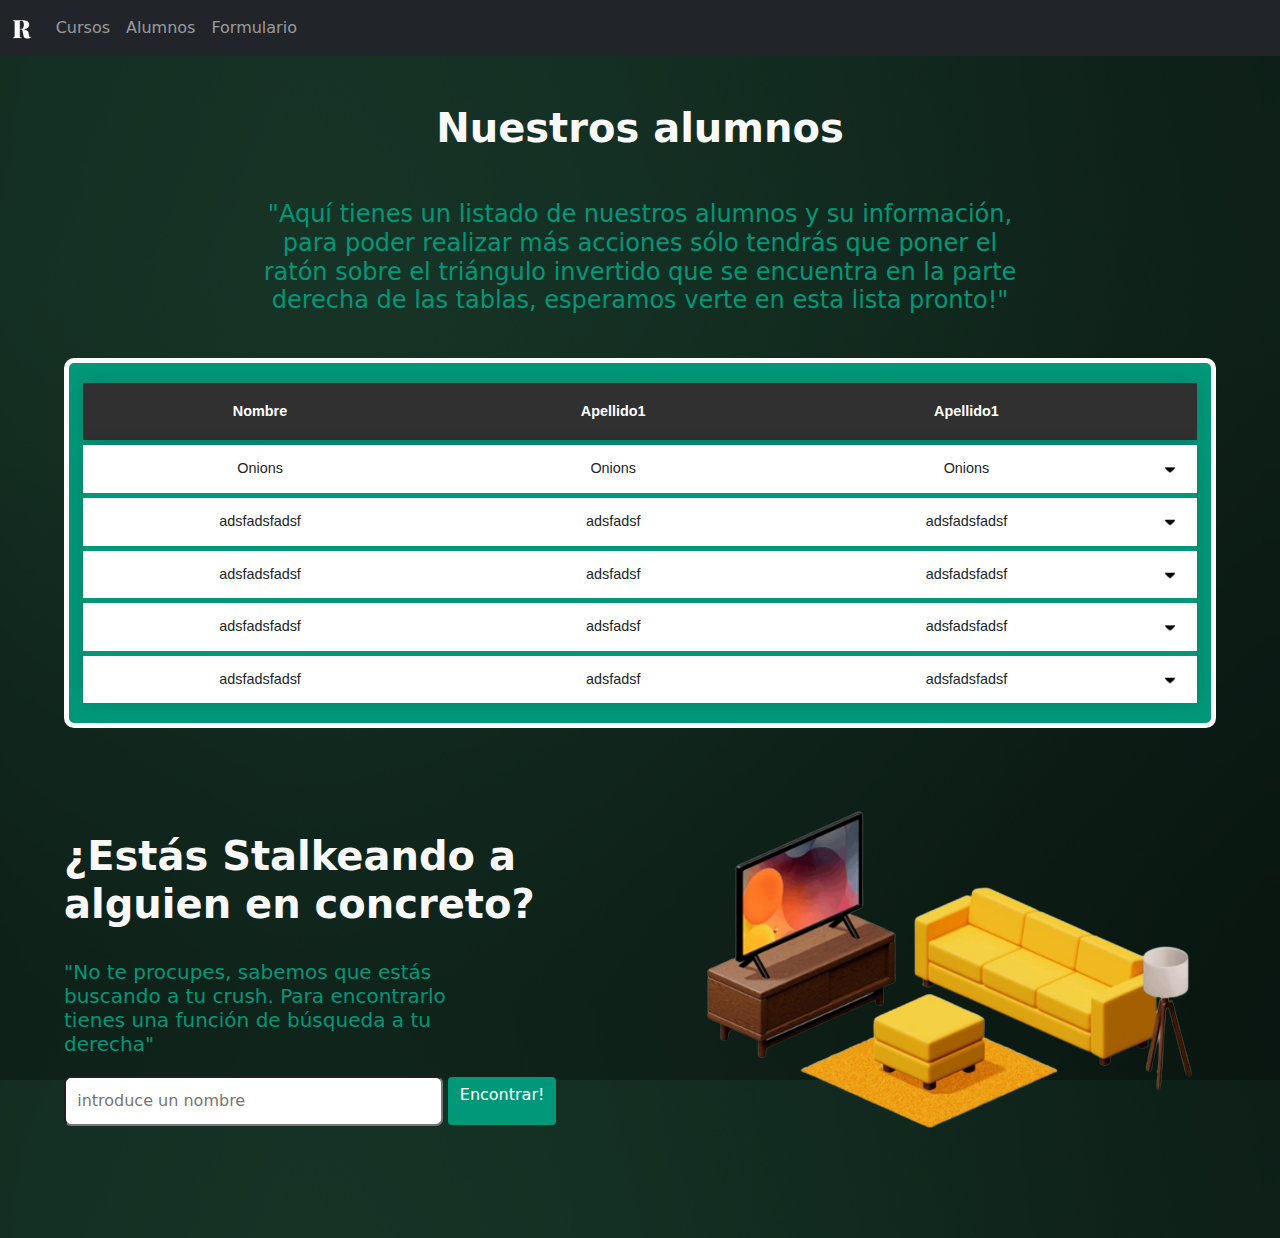
==== commit d6839a1e: "Mini retoques en Alumno y Index" ====
--- a/src/main/webapp/WEB-INF/templates/alumnos.html
+++ b/src/main/webapp/WEB-INF/templates/alumnos.html
@@ -34,7 +34,7 @@
    </header>
 
    <div class="Nuestros">
-       <h1>Nuestros alumnos</h1>
+       <h1 style="font-weight: bolder;">Nuestros alumnos</h1>
        <h4 style="margin-top:2em ;">"Aquí tienes un listado de nuestros alumnos y su información, para poder realizar más acciones sólo tendrás que poner el ratón sobre
            el triángulo invertido que se encuentra en la parte derecha de las tablas, esperamos verte en esta lista pronto!"
        </h4>
--- a/src/main/webapp/WEB-INF/templates/alumno.css
+++ b/src/main/webapp/WEB-INF/templates/alumno.css
@@ -36,6 +36,10 @@
     font-size: 0.9em;
     font-family: sans-serif;
     min-width: 90%;
+    border: solid 5px white;
+    border-radius: 10px;
+    background-color: #009879;
+    padding: 1em;
     
 }
 
@@ -51,7 +55,7 @@
 .tabla-alumnos thead tr{
   height: 4em;
   font-weight: bolder;
-  background-color: #595959;
+  background-color: #303030;
   border-radius: 5px;
   padding: 5px;
 }
@@ -64,7 +68,7 @@
 
 .tabla-alumnos tbody {
     box-shadow: 0 0 20px rgba(0, 0, 0, 0.15);
-    background-color: white;
+    background-color: rgb(255, 255, 255);
     border-radius: 1em;
   }
 
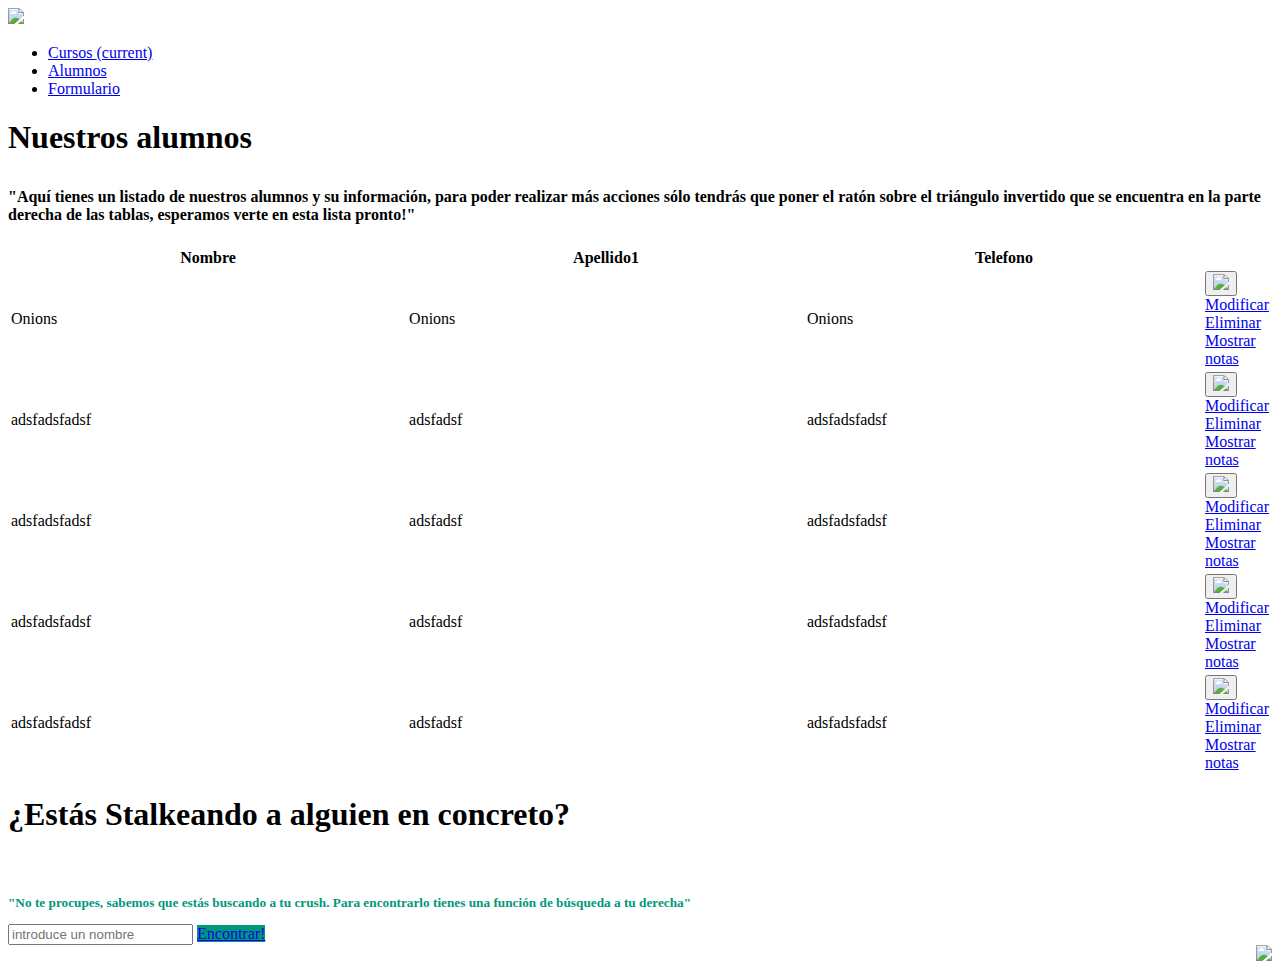
==== commit 92666b93: "alumnos.html" ====
--- a/src/main/webapp/WEB-INF/templates/alumnos.html
+++ b/src/main/webapp/WEB-INF/templates/alumnos.html
@@ -4,8 +4,8 @@
     <meta charset="UTF-8">
     <meta http-equiv="X-UA-Compatible" content="IE=edge">
     <meta name="viewport" content="width=device-width, initial-scale=1.0">
-    <link rel="stylesheet" href="alumno.css"/>
-    <link rel="stylesheet" href="bootstrap.min.css"/>
+    <link rel="stylesheet" href="css/alumno.css"/>
+    <link rel="stylesheet" href="css/bootstrap.min.css"/>
     <title>Document</title>
 </head>
 <body>
@@ -14,16 +14,16 @@
            <nav>
                <nav class="navbar navbar-expand-lg navbar-dark bg-dark">
                      <div class="container-fluid">
-                       <a class="navbar-brand" href="../index.html"><img src="R.png" style="height: 1em;"></a>
+                       <a class="navbar-brand" href="index"><img src="img/R.png" style="height: 1em;"></a>
                             <ul class="navbar-nav me-auto mt-2 mt-lg-0">
                                <li class="nav-item active">
-                                   <a class="nav-link" href="Cursos/Curso.html">Cursos <span class="visually-hidden">(current)</span></a>
+                                   <a class="nav-link" href="curso">Cursos <span class="visually-hidden">(current)</span></a>
                                </li>
                                <li class="nav-item">
-                                   <a class="nav-link" href="alumnos.html">Alumnos</a>
+                                   <a class="nav-link" href="alumnos">Alumnos</a>
                                </li>
                                <li class="nav-item">
-                                   <a class="nav-link" href="Apuntate/apuntate.html">Formulario</a>
+                                   <a class="nav-link" href="apuntate">Formulario</a>
                                </li>
                            </ul>
                         
@@ -48,7 +48,7 @@
             <tr>
                 <th style="width: 32%;">Nombre</th>
                 <th style="width: 32%;">Apellido1</th>
-                <th style="width: 32%;">Apellido1</th>
+                <th style="width: 32%;">Telefono</th>
                 <th style="width: 3%;"></th>
 
             </tr>
@@ -56,17 +56,17 @@
         </thead>
         <tbody>
 
-            <tr th:each="Alumnos : ${Alumnos}">
-                <td th:text="${prod.Nombre}">Onions</td>
-                <td th:text="${prod.name}">Onions</td>
-                <td th:text="${prod.name}">Onions</td>
+            <tr th:each="alumnos : ${alumnos}">
+                <td th:text="${alumnos.Nombre}">Onions</td>
+                <td th:text="${alumnos.Apellidos}">Onions</td>
+                <td th:text="${alumnos.Telefono}">Onions</td>
                 <td>
                     <div class="dropdown" style="float:right;">
-                        <button class="dropbtn"> <img src="icons8-sort-down-26.png"></button>
+                        <button class="dropbtn"> <img src="img/icons8-sort-down-26.png"></button>
                         <div class="dropdown-content">
-                            <a href="Apuntate/apuntate.html">Modificar</a>
+                            <a href="apuntate">Modificar</a>
                             <a href="#">Eliminar</a>
-                        <a href="Mostrar NOtas/mostrar.html">Mostrar notas</a>
+                        <a href="mostrar_evaluaciones">Mostrar notas</a>
                         </div>
                       </div>
 
@@ -79,11 +79,11 @@
                 <td>adsfadsfadsf</td>
                 <td>
                     <div class="dropdown" style="float:right;">
-                        <button class="dropbtn"> <img src="icons8-sort-down-26.png" ></button>
+                        <button class="dropbtn"> <img src="img/icons8-sort-down-26.png" ></button>
                         <div class="dropdown-content">
-                            <a href="Apuntate/apuntate.html">Modificar</a>
+                            <a href="apuntate">Modificar</a>
                             <a href="#">Eliminar</a>
-                        <a href="Mostrar NOtas/mostrar.html">Mostrar notas</a>
+                        <a href="mostrar_evaluaciones">Mostrar notas</a>
 
                         </div>
                       </div>
@@ -97,11 +97,11 @@
                   <td>adsfadsfadsf</td>
                   <td>
                     <div class="dropdown" style="float:right;">
-                        <button class="dropbtn"> <img src="icons8-sort-down-26.png" ></button>
+                        <button class="dropbtn"> <img src="img/icons8-sort-down-26.png" ></button>
                         <div class="dropdown-content">
-                        <a href="Apuntate/apuntate.html">Modificar</a>
+                        <a href="apuntate">Modificar</a>
                         <a href="#">Eliminar</a>
-                        <a href="Mostrar NOtas/mostrar.html">Mostrar notas</a>
+                        <a href="mostrar_evaluaciones">Mostrar notas</a>
 
 
                         </div>
@@ -116,11 +116,11 @@
                   <td>adsfadsfadsf</td>
                   <td>
                     <div class="dropdown" style="float:right;">
-                        <button class="dropbtn"> <img src="icons8-sort-down-26.png" ></button>
+                        <button class="dropbtn"> <img src="img/icons8-sort-down-26.png" ></button>
                         <div class="dropdown-content">
-                            <a href="Apuntate/apuntate.html">Modificar</a>
+                            <a href="apuntate">Modificar</a>
                             <a href="#">Eliminar</a>
-                        <a href="Mostrar NOtas/mostrar.html">Mostrar notas</a>
+                        <a href="mostrar">Mostrar notas</a>
 
                         </div>
                       </div>
@@ -134,11 +134,11 @@
                 <td>adsfadsfadsf</td>
                 <td>
                     <div class="dropdown" style="float:right;">
-                        <button class="dropbtn"> <img src="icons8-sort-down-26.png" ></button>
+                        <button class="dropbtn"> <img src="img/icons8-sort-down-26.png" ></button>
                         <div class="dropdown-content">
-                        <a href="Apuntate/apuntate.html">Modificar</a>
+                        <a href="apuntate">Modificar</a>
                         <a href="#">Eliminar</a>
-                        <a href="Mostrar NOtas/mostrar.html">Mostrar notas</a>
+                        <a href="mostrar">Mostrar notas</a>
 
                         </div>
                       </div>
@@ -155,13 +155,13 @@
             <br>
             <h5 style="color:  #009879 ; width: 80%; text-align: left; margin-bottom: 1em;">"No te procupes, sabemos que estás buscando a tu crush. Para encontrarlo tienes una función de búsqueda a tu derecha"
             </h5>
-            <form action="">
+            <form action="apuntate">
                 <input type="text" id="buscar" placeholder="introduce un nombre">
                 <a name="" id="" class="btn btn-primary" href="#" role="button" style="background-color:#009879; border: none; text-align: center;">Encontrar!</a>
             </form>
         </div> 
 
-            <img src="imagenes/habitación.png" style="height: 70%; float: right; ">
+            <img src="img/habitación.png" style="height: 70%; float: right; ">
 
        
 
